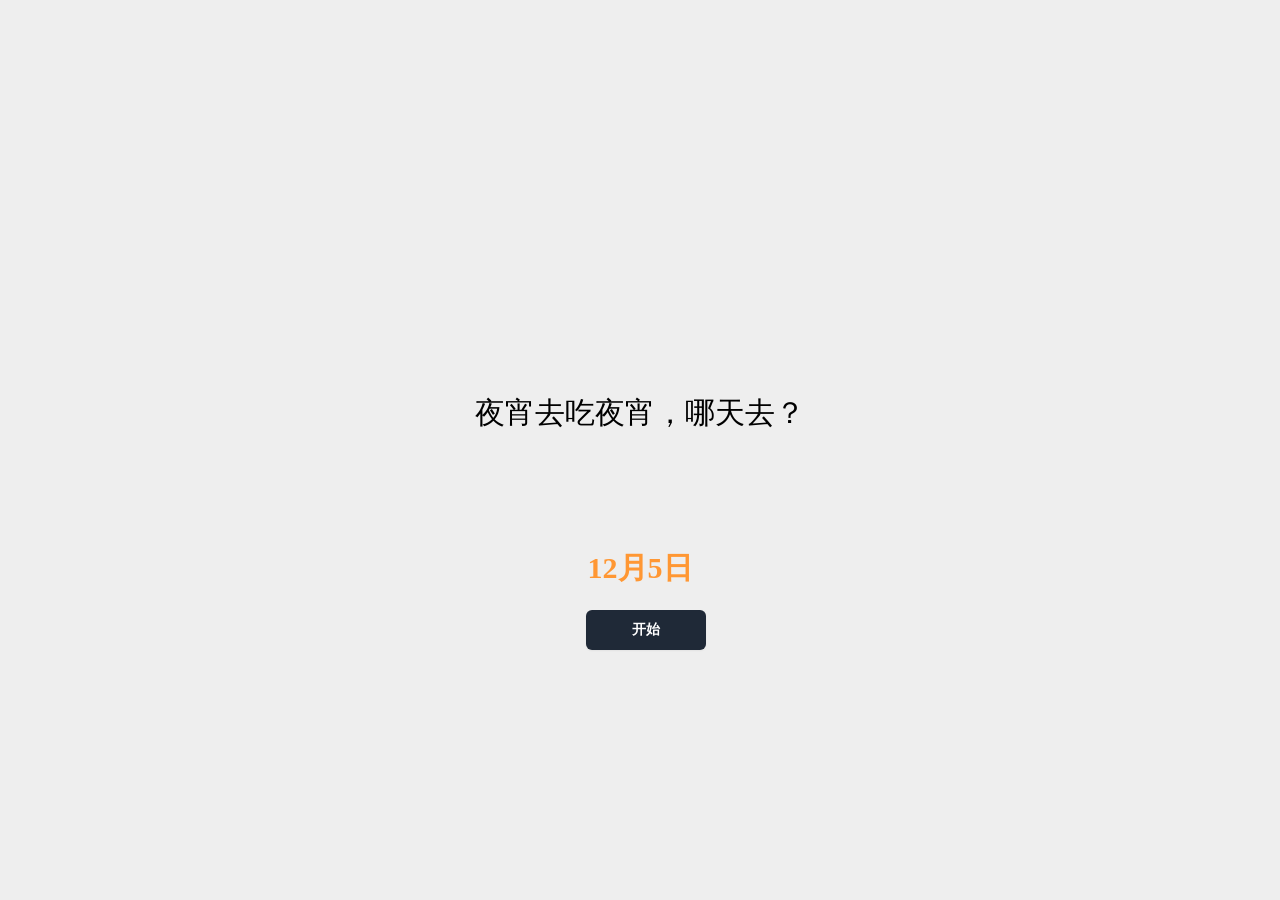
==== date.html @ 0f08e462 "Add files via upload" ====
<!DOCTYPE html>
<html lang="zh-Hans">
<head>
<meta charset="UTF-8">
<title>选择夜宵日期</title>
<meta name="viewport" content="width=device-width">
<link rel="stylesheet" href="./output.css">
</head>
<body>
<div id="wrapper">
  <h1 id="headerPrefix"></h1>
  <h1>
    <br>
    <b style="color: #ff9733" id="what"></b>
  </h1>
  <input type="button" class="inline-flex w-full justify-center rounded-md bg-gray-800 px-3 py-2 text-sm font-semibold text-white shadow-sm hover:bg-gray-600 sm:ml-3 sm:w-auto" value="开始" id="start">
  <input type="button" class="inline-flex w-full justify-center rounded-md bg-gray-800 px-3 py-2 text-sm font-semibold text-white shadow-sm hover:bg-gray-600 sm:ml-3 sm:w-auto" value="停止" id="stop" style="display: none">
  <input type="button" class="inline-flex w-full justify-center rounded-md bg-gray-800 px-3 py-2 text-sm font-semibold text-white shadow-sm hover:bg-gray-600 sm:ml-3 sm:w-auto" value="不行，换一个" id="next" style="display: none">
  <input type="button" class="inline-flex w-full justify-center rounded-md bg-gray-800 px-3 py-2 text-sm font-semibold text-white shadow-sm hover:bg-gray-600 sm:ml-3 sm:w-auto" value="可以，就这个" id="confirm" style="display: none">
</div>
<script src="./jquery-3.6.1.min.js"></script>
<script>
$(function() {
  const urlParams = new URLSearchParams(window.location.search);
  const selectedFood = urlParams.get('food') || '夜宵';
  $('#headerPrefix').html(`夜宵去吃${selectedFood}，哪天去？<br><br>`);

  function getDates() {
    const today = new Date();
    const dates = [];
    for (let i = 0; i < 5; i++) {
      const d = new Date(today);
      d.setDate(today.getDate() + i);
      const month = d.getMonth() + 1;
      const day = d.getDate();
      dates.push(`${month}月${day}日`);
    }
    return dates;
  }

  let datesList = getDates();
  let currentDate = datesList[0];
  let timer = null;

  function randomDate() {
    const r = Math.floor(Math.random() * datesList.length);
    return datesList[r];
  }

  function showFloatingDate(date) {
    const rTop = Math.ceil(Math.random() * $(document).height());
    const rLeft = Math.ceil(Math.random() * ($(document).width() - 50));
    const rSize = Math.ceil(Math.random() * (37 - 14) + 14);
    $("<span class='temp'></span>")
      .html(date)
      .hide()
      .css({
        top: rTop,
        left: rLeft,
        color: "rgba(0,0,0,." + Math.random() + ")",
        fontSize: rSize + "px",
        position: "absolute",
        zIndex: 9999
      })
      .appendTo("body")
      .fadeIn("slow", function() {
        $(this).fadeOut("slow", function() {
          $(this).remove();
        });
      });
  }

  function updateDisplay(date, withFloat) {
    $("#what").html(date);
    if (withFloat !== false) {
      showFloatingDate(date);
    }
  }

  function startSpinning() {
    if (timer) clearInterval(timer);
    timer = setInterval(function() {
      const newDate = randomDate();
      currentDate = newDate;
      updateDisplay(newDate, true);
    }, 50);
    $("#start").hide();
    $("#stop").show();
    $("#next, #confirm").hide();
  }

  function stopSpinningAndShowButtons() {
    if (timer) {
      clearInterval(timer);
      timer = null;
    }
    $("#stop").hide();
    $("#next").show();
    $("#confirm").show();
  }

  function restartSpinning() {
    if (timer) {
      clearInterval(timer);
      timer = null;
    }
    currentDate = randomDate();
    updateDisplay(currentDate, true);
    timer = setInterval(function() {
      const newDate = randomDate();
      currentDate = newDate;
      updateDisplay(newDate, true);
    }, 50);
    $("#next, #confirm").hide();
    $("#stop").show();
  }

  $("#start").click(function() {
    datesList = getDates();
    currentDate = datesList[0];
    startSpinning();
  });

  $("#stop").click(function() {
    stopSpinningAndShowButtons();
  });

  $("#next").click(function() {
    restartSpinning();
  });

  $("#confirm").click(function() {
    if (timer) clearInterval(timer);
    alert(`这天去吃：${currentDate}`);
  });

  updateDisplay(currentDate, false);
});
</script>
</body>
</html>
---- output.css ----
/*
! tailwindcss v3.2.7 | MIT License | https://tailwindcss.com
*/

/*
1. Prevent padding and border from affecting element width. (https://github.com/mozdevs/cssremedy/issues/4)
2. Allow adding a border to an element by just adding a border-width. (https://github.com/tailwindcss/tailwindcss/pull/116)
*/

*,
::before,
::after {
  box-sizing: border-box;
  /* 1 */
  border-width: 0;
  /* 2 */
  border-style: solid;
  /* 2 */
  border-color: #e5e7eb;
  /* 2 */
}

::before,
::after {
  --tw-content: '';
}

/*
1. Use a consistent sensible line-height in all browsers.
2. Prevent adjustments of font size after orientation changes in iOS.
3. Use a more readable tab size.
4. Use the user's configured `sans` font-family by default.
5. Use the user's configured `sans` font-feature-settings by default.
*/

html {
  line-height: 1.5;
  /* 1 */
  -webkit-text-size-adjust: 100%;
  /* 2 */
  -moz-tab-size: 4;
  /* 3 */
  -o-tab-size: 4;
     tab-size: 4;
  /* 3 */
  font-family: ui-sans-serif, system-ui, -apple-system, BlinkMacSystemFont, "Segoe UI", Roboto, "Helvetica Neue", Arial, "Noto Sans", sans-serif, "Apple Color Emoji", "Segoe UI Emoji", "Segoe UI Symbol", "Noto Color Emoji";
  /* 4 */
  font-feature-settings: normal;
  /* 5 */
}

/*
1. Remove the margin in all browsers.
2. Inherit line-height from `html` so users can set them as a class directly on the `html` element.
*/

body {
  margin: 0;
  /* 1 */
  line-height: inherit;
  /* 2 */
}

/*
1. Add the correct height in Firefox.
2. Correct the inheritance of border color in Firefox. (https://bugzilla.mozilla.org/show_bug.cgi?id=190655)
3. Ensure horizontal rules are visible by default.
*/

hr {
  height: 0;
  /* 1 */
  color: inherit;
  /* 2 */
  border-top-width: 1px;
  /* 3 */
}

/*
Add the correct text decoration in Chrome, Edge, and Safari.
*/

abbr:where([title]) {
  -webkit-text-decoration: underline dotted;
          text-decoration: underline dotted;
}

/*
Remove the default font size and weight for headings.
*/

h1,
h2,
h3,
h4,
h5,
h6 {
  font-size: inherit;
  font-weight: inherit;
}

/*
Reset links to optimize for opt-in styling instead of opt-out.
*/

a {
  color: inherit;
  text-decoration: inherit;
}

/*
Add the correct font weight in Edge and Safari.
*/

b,
strong {
  font-weight: bolder;
}

/*
1. Use the user's configured `mono` font family by default.
2. Correct the odd `em` font sizing in all browsers.
*/

code,
kbd,
samp,
pre {
  font-family: ui-monospace, SFMono-Regular, Menlo, Monaco, Consolas, "Liberation Mono", "Courier New", monospace;
  /* 1 */
  font-size: 1em;
  /* 2 */
}

/*
Add the correct font size in all browsers.
*/

small {
  font-size: 80%;
}

/*
Prevent `sub` and `sup` elements from affecting the line height in all browsers.
*/

sub,
sup {
  font-size: 75%;
  line-height: 0;
  position: relative;
  vertical-align: baseline;
}

sub {
  bottom: -0.25em;
}

sup {
  top: -0.5em;
}

/*
1. Remove text indentation from table contents in Chrome and Safari. (https://bugs.chromium.org/p/chromium/issues/detail?id=999088, https://bugs.webkit.org/show_bug.cgi?id=201297)
2. Correct table border color inheritance in all Chrome and Safari. (https://bugs.chromium.org/p/chromium/issues/detail?id=935729, https://bugs.webkit.org/show_bug.cgi?id=195016)
3. Remove gaps between table borders by default.
*/

table {
  text-indent: 0;
  /* 1 */
  border-color: inherit;
  /* 2 */
  border-collapse: collapse;
  /* 3 */
}

/*
1. Change the font styles in all browsers.
2. Remove the margin in Firefox and Safari.
3. Remove default padding in all browsers.
*/

button,
input,
optgroup,
select,
textarea {
  font-family: inherit;
  /* 1 */
  font-size: 100%;
  /* 1 */
  font-weight: inherit;
  /* 1 */
  line-height: inherit;
  /* 1 */
  color: inherit;
  /* 1 */
  margin: 0;
  /* 2 */
  padding: 0;
  /* 3 */
}

/*
Remove the inheritance of text transform in Edge and Firefox.
*/

button,
select {
  text-transform: none;
}

/*
1. Correct the inability to style clickable types in iOS and Safari.
2. Remove default button styles.
*/

button,
[type='button'],
[type='reset'],
[type='submit'] {
  -webkit-appearance: button;
  /* 1 */
  background-color: transparent;
  /* 2 */
  background-image: none;
  /* 2 */
}

/*
Use the modern Firefox focus style for all focusable elements.
*/

:-moz-focusring {
  outline: auto;
}

/*
Remove the additional `:invalid` styles in Firefox. (https://github.com/mozilla/gecko-dev/blob/2f9eacd9d3d995c937b4251a5557d95d494c9be1/layout/style/res/forms.css#L728-L737)
*/

:-moz-ui-invalid {
  box-shadow: none;
}

/*
Add the correct vertical alignment in Chrome and Firefox.
*/

progress {
  vertical-align: baseline;
}

/*
Correct the cursor style of increment and decrement buttons in Safari.
*/

::-webkit-inner-spin-button,
::-webkit-outer-spin-button {
  height: auto;
}

/*
1. Correct the odd appearance in Chrome and Safari.
2. Correct the outline style in Safari.
*/

[type='search'] {
  -webkit-appearance: textfield;
  /* 1 */
  outline-offset: -2px;
  /* 2 */
}

/*
Remove the inner padding in Chrome and Safari on macOS.
*/

::-webkit-search-decoration {
  -webkit-appearance: none;
}

/*
1. Correct the inability to style clickable types in iOS and Safari.
2. Change font properties to `inherit` in Safari.
*/

::-webkit-file-upload-button {
  -webkit-appearance: button;
  /* 1 */
  font: inherit;
  /* 2 */
}

/*
Add the correct display in Chrome and Safari.
*/

summary {
  display: list-item;
}

/*
Removes the default spacing and border for appropriate elements.
*/

blockquote,
dl,
dd,
h1,
h2,
h3,
h4,
h5,
h6,
hr,
figure,
p,
pre {
  margin: 0;
}

fieldset {
  margin: 0;
  padding: 0;
}

legend {
  padding: 0;
}

ol,
ul,
menu {
  list-style: none;
  margin: 0;
  padding: 0;
}

/*
Prevent resizing textareas horizontally by default.
*/

textarea {
  resize: vertical;
}

/*
1. Reset the default placeholder opacity in Firefox. (https://github.com/tailwindlabs/tailwindcss/issues/3300)
2. Set the default placeholder color to the user's configured gray 400 color.
*/

input::-moz-placeholder, textarea::-moz-placeholder {
  opacity: 1;
  /* 1 */
  color: #9ca3af;
  /* 2 */
}

input::placeholder,
textarea::placeholder {
  opacity: 1;
  /* 1 */
  color: #9ca3af;
  /* 2 */
}

/*
Set the default cursor for buttons.
*/

button,
[role="button"] {
  cursor: pointer;
}

/*
Make sure disabled buttons don't get the pointer cursor.
*/

:disabled {
  cursor: default;
}

/*
1. Make replaced elements `display: block` by default. (https://github.com/mozdevs/cssremedy/issues/14)
2. Add `vertical-align: middle` to align replaced elements more sensibly by default. (https://github.com/jensimmons/cssremedy/issues/14#issuecomment-634934210)
   This can trigger a poorly considered lint error in some tools but is included by design.
*/

img,
svg,
video,
canvas,
audio,
iframe,
embed,
object {
  display: block;
  /* 1 */
  vertical-align: middle;
  /* 2 */
}

/*
Constrain images and videos to the parent width and preserve their intrinsic aspect ratio. (https://github.com/mozdevs/cssremedy/issues/14)
*/

img,
video {
  max-width: 100%;
  height: auto;
}

/* Make elements with the HTML hidden attribute stay hidden by default */

[hidden] {
  display: none;
}

*, ::before, ::after {
  --tw-border-spacing-x: 0;
  --tw-border-spacing-y: 0;
  --tw-translate-x: 0;
  --tw-translate-y: 0;
  --tw-rotate: 0;
  --tw-skew-x: 0;
  --tw-skew-y: 0;
  --tw-scale-x: 1;
  --tw-scale-y: 1;
  --tw-pan-x:  ;
  --tw-pan-y:  ;
  --tw-pinch-zoom:  ;
  --tw-scroll-snap-strictness: proximity;
  --tw-ordinal:  ;
  --tw-slashed-zero:  ;
  --tw-numeric-figure:  ;
  --tw-numeric-spacing:  ;
  --tw-numeric-fraction:  ;
  --tw-ring-inset:  ;
  --tw-ring-offset-width: 0px;
  --tw-ring-offset-color: #fff;
  --tw-ring-color: rgb(59 130 246 / 0.5);
  --tw-ring-offset-shadow: 0 0 #0000;
  --tw-ring-shadow: 0 0 #0000;
  --tw-shadow: 0 0 #0000;
  --tw-shadow-colored: 0 0 #0000;
  --tw-blur:  ;
  --tw-brightness:  ;
  --tw-contrast:  ;
  --tw-grayscale:  ;
  --tw-hue-rotate:  ;
  --tw-invert:  ;
  --tw-saturate:  ;
  --tw-sepia:  ;
  --tw-drop-shadow:  ;
  --tw-backdrop-blur:  ;
  --tw-backdrop-brightness:  ;
  --tw-backdrop-contrast:  ;
  --tw-backdrop-grayscale:  ;
  --tw-backdrop-hue-rotate:  ;
  --tw-backdrop-invert:  ;
  --tw-backdrop-opacity:  ;
  --tw-backdrop-saturate:  ;
  --tw-backdrop-sepia:  ;
}

::backdrop {
  --tw-border-spacing-x: 0;
  --tw-border-spacing-y: 0;
  --tw-translate-x: 0;
  --tw-translate-y: 0;
  --tw-rotate: 0;
  --tw-skew-x: 0;
  --tw-skew-y: 0;
  --tw-scale-x: 1;
  --tw-scale-y: 1;
  --tw-pan-x:  ;
  --tw-pan-y:  ;
  --tw-pinch-zoom:  ;
  --tw-scroll-snap-strictness: proximity;
  --tw-ordinal:  ;
  --tw-slashed-zero:  ;
  --tw-numeric-figure:  ;
  --tw-numeric-spacing:  ;
  --tw-numeric-fraction:  ;
  --tw-ring-inset:  ;
  --tw-ring-offset-width: 0px;
  --tw-ring-offset-color: #fff;
  --tw-ring-color: rgb(59 130 246 / 0.5);
  --tw-ring-offset-shadow: 0 0 #0000;
  --tw-ring-shadow: 0 0 #0000;
  --tw-shadow: 0 0 #0000;
  --tw-shadow-colored: 0 0 #0000;
  --tw-blur:  ;
  --tw-brightness:  ;
  --tw-contrast:  ;
  --tw-grayscale:  ;
  --tw-hue-rotate:  ;
  --tw-invert:  ;
  --tw-saturate:  ;
  --tw-sepia:  ;
  --tw-drop-shadow:  ;
  --tw-backdrop-blur:  ;
  --tw-backdrop-brightness:  ;
  --tw-backdrop-contrast:  ;
  --tw-backdrop-grayscale:  ;
  --tw-backdrop-hue-rotate:  ;
  --tw-backdrop-invert:  ;
  --tw-backdrop-opacity:  ;
  --tw-backdrop-saturate:  ;
  --tw-backdrop-sepia:  ;
}

.fixed {
  position: fixed;
}

.inset-x-0 {
  left: 0px;
  right: 0px;
}

.bottom-0 {
  bottom: 0px;
}

.order-2 {
  order: 2;
}

.order-3 {
  order: 3;
}

.mx-auto {
  margin-left: auto;
  margin-right: auto;
}

.-mr-1 {
  margin-right: -0.25rem;
}

.ml-3 {
  margin-left: 0.75rem;
}

.mr-1 {
  margin-right: 0.25rem;
}

.mt-2 {
  margin-top: 0.5rem;
}

.flex {
  display: flex;
}

.inline-flex {
  display: inline-flex;
}

.hidden {
  display: none;
}

.h-6 {
  height: 1.5rem;
}

.w-full {
  width: 100%;
}

.w-0 {
  width: 0px;
}

.w-6 {
  width: 1.5rem;
}

.max-w-screen-xl {
  max-width: 1280px;
}

.flex-1 {
  flex: 1 1 0%;
}

.flex-shrink-0 {
  flex-shrink: 0;
}

.translate-y-0 {
  --tw-translate-y: 0px;
  transform: translate(var(--tw-translate-x), var(--tw-translate-y)) rotate(var(--tw-rotate)) skewX(var(--tw-skew-x)) skewY(var(--tw-skew-y)) scaleX(var(--tw-scale-x)) scaleY(var(--tw-scale-y));
}

.translate-y-2 {
  --tw-translate-y: 0.5rem;
  transform: translate(var(--tw-translate-x), var(--tw-translate-y)) rotate(var(--tw-rotate)) skewX(var(--tw-skew-x)) skewY(var(--tw-skew-y)) scaleX(var(--tw-scale-x)) scaleY(var(--tw-scale-y));
}

.scale-100 {
  --tw-scale-x: 1;
  --tw-scale-y: 1;
  transform: translate(var(--tw-translate-x), var(--tw-translate-y)) rotate(var(--tw-rotate)) skewX(var(--tw-skew-x)) skewY(var(--tw-skew-y)) scaleX(var(--tw-scale-x)) scaleY(var(--tw-scale-y));
}

.scale-95 {
  --tw-scale-x: .95;
  --tw-scale-y: .95;
  transform: translate(var(--tw-translate-x), var(--tw-translate-y)) rotate(var(--tw-rotate)) skewX(var(--tw-skew-x)) skewY(var(--tw-skew-y)) scaleX(var(--tw-scale-x)) scaleY(var(--tw-scale-y));
}

.transform {
  transform: translate(var(--tw-translate-x), var(--tw-translate-y)) rotate(var(--tw-rotate)) skewX(var(--tw-skew-x)) skewY(var(--tw-skew-y)) scaleX(var(--tw-scale-x)) scaleY(var(--tw-scale-y));
}

.flex-wrap {
  flex-wrap: wrap;
}

.items-center {
  align-items: center;
}

.justify-center {
  justify-content: center;
}

.justify-between {
  justify-content: space-between;
}

.truncate {
  overflow: hidden;
  text-overflow: ellipsis;
  white-space: nowrap;
}

.rounded-md {
  border-radius: 0.375rem;
}

.rounded-lg {
  border-radius: 0.5rem;
}

.border {
  border-width: 1px;
}

.border-transparent {
  border-color: transparent;
}

.bg-gray-800 {
  --tw-bg-opacity: 1;
  background-color: rgb(31 41 55 / var(--tw-bg-opacity));
}

.bg-gray-900 {
  --tw-bg-opacity: 1;
  background-color: rgb(17 24 39 / var(--tw-bg-opacity));
}

.bg-white {
  --tw-bg-opacity: 1;
  background-color: rgb(255 255 255 / var(--tw-bg-opacity));
}

.p-2 {
  padding: 0.5rem;
}

.px-3 {
  padding-left: 0.75rem;
  padding-right: 0.75rem;
}

.py-2 {
  padding-top: 0.5rem;
  padding-bottom: 0.5rem;
}

.px-2 {
  padding-left: 0.5rem;
  padding-right: 0.5rem;
}

.px-4 {
  padding-left: 1rem;
  padding-right: 1rem;
}

.pb-2 {
  padding-bottom: 0.5rem;
}

.text-sm {
  font-size: 0.875rem;
  line-height: 1.25rem;
}

.font-semibold {
  font-weight: 600;
}

.font-medium {
  font-weight: 500;
}

.leading-5 {
  line-height: 1.25rem;
}

.text-white {
  --tw-text-opacity: 1;
  color: rgb(255 255 255 / var(--tw-text-opacity));
}

.text-gray-400 {
  --tw-text-opacity: 1;
  color: rgb(156 163 175 / var(--tw-text-opacity));
}

.text-gray-900 {
  --tw-text-opacity: 1;
  color: rgb(17 24 39 / var(--tw-text-opacity));
}

.opacity-0 {
  opacity: 0;
}

.opacity-100 {
  opacity: 1;
}

.shadow-sm {
  --tw-shadow: 0 1px 2px 0 rgb(0 0 0 / 0.05);
  --tw-shadow-colored: 0 1px 2px 0 var(--tw-shadow-color);
  box-shadow: var(--tw-ring-offset-shadow, 0 0 #0000), var(--tw-ring-shadow, 0 0 #0000), var(--tw-shadow);
}

.shadow-lg {
  --tw-shadow: 0 10px 15px -3px rgb(0 0 0 / 0.1), 0 4px 6px -4px rgb(0 0 0 / 0.1);
  --tw-shadow-colored: 0 10px 15px -3px var(--tw-shadow-color), 0 4px 6px -4px var(--tw-shadow-color);
  box-shadow: var(--tw-ring-offset-shadow, 0 0 #0000), var(--tw-ring-shadow, 0 0 #0000), var(--tw-shadow);
}

.transition {
  transition-property: color, background-color, border-color, text-decoration-color, fill, stroke, opacity, box-shadow, transform, filter, -webkit-backdrop-filter;
  transition-property: color, background-color, border-color, text-decoration-color, fill, stroke, opacity, box-shadow, transform, filter, backdrop-filter;
  transition-property: color, background-color, border-color, text-decoration-color, fill, stroke, opacity, box-shadow, transform, filter, backdrop-filter, -webkit-backdrop-filter;
  transition-timing-function: cubic-bezier(0.4, 0, 0.2, 1);
  transition-duration: 150ms;
}

.duration-300 {
  transition-duration: 300ms;
}

.duration-500 {
  transition-duration: 500ms;
}

.ease-in {
  transition-timing-function: cubic-bezier(0.4, 0, 1, 1);
}

.ease-out {
  transition-timing-function: cubic-bezier(0, 0, 0.2, 1);
}

html {
  overflow: hidden;
  height: 100%;
}

body {
  position: relative;
  overflow: hidden;
  margin: 0;
  padding: 0;
  width: 100%;
  height: 100%;
  background: #eee;
  font-family: "微软雅黑";
}

#wrapper {
  position: absolute;
  top: 50%;
  left: 50%;
  margin-top: -60px;
  margin-left: -250px;
  width: 500px;
  height: 120px;
  text-align: center;
}

#wrapper h1 {
  margin: 0 0 20px;
  padding: 0;
  font-weight: 300;
  font-size: 30px;
}

#wrapper h1 b {
  font-weight: 700;
}

#start {
  width: 120px;
  height: 40px;
  +margin-left: 260px;
  vertical-align: middle;
  font-family: "微软雅黑";
  cursor: pointer;
}

#stop {
  display: none;
  width: 120px;
  height: 40px;
  vertical-align: middle;
  font-family: "微软雅黑";
  cursor: pointer;
}

#cfg {
  color: #666;
  text-shadow: 1px 1px 1px #eee;
  font-size: 12px;
  cursor: pointer;
}

.temp {
  position: absolute;
  z-index: -1;
  color: #777;
}

#popbox {
  position: absolute;
  top: 50%;
  left: 50%;
  margin-top: -140px;
  margin-left: -210px;
  padding: 0 10px;
  width: 400px;
  height: 280px;
  border-radius: 7px;
  background: #fff;
  box-shadow: 0 0 22px #333, inset 0 -3px 7px #ddd;
  +border: 1px solid #666;
}

#ok {
  float: right;
  margin: -3px 0 0;
  color: #666;
  cursor: pointer;
  width: 50px;
  height: 22px;
}

.hover\:bg-gray-600:hover {
  --tw-bg-opacity: 1;
  background-color: rgb(75 85 99 / var(--tw-bg-opacity));
}

.hover\:bg-gray-800:hover {
  --tw-bg-opacity: 1;
  background-color: rgb(31 41 55 / var(--tw-bg-opacity));
}

.hover\:text-gray-800:hover {
  --tw-text-opacity: 1;
  color: rgb(31 41 55 / var(--tw-text-opacity));
}

.focus\:bg-gray-800:focus {
  --tw-bg-opacity: 1;
  background-color: rgb(31 41 55 / var(--tw-bg-opacity));
}

.focus\:underline:focus {
  text-decoration-line: underline;
}

.focus\:outline-none:focus {
  outline: 2px solid transparent;
  outline-offset: 2px;
}

@media (min-width: 640px) {
  .sm\:order-2 {
    order: 2;
  }

  .sm\:order-3 {
    order: 3;
  }

  .sm\:ml-3 {
    margin-left: 0.75rem;
  }

  .sm\:ml-2 {
    margin-left: 0.5rem;
  }

  .sm\:mt-0 {
    margin-top: 0px;
  }

  .sm\:w-auto {
    width: auto;
  }

  .sm\:p-3 {
    padding: 0.75rem;
  }

  .sm\:px-4 {
    padding-left: 1rem;
    padding-right: 1rem;
  }

  .sm\:pb-5 {
    padding-bottom: 1.25rem;
  }
}

@media (min-width: 1024px) {
  .lg\:inline {
    display: inline;
  }

  .lg\:hidden {
    display: none;
  }
}

@media (min-width: 1280px) {
  .xl\:inline {
    display: inline;
  }

  .xl\:hidden {
    display: none;
  }
}
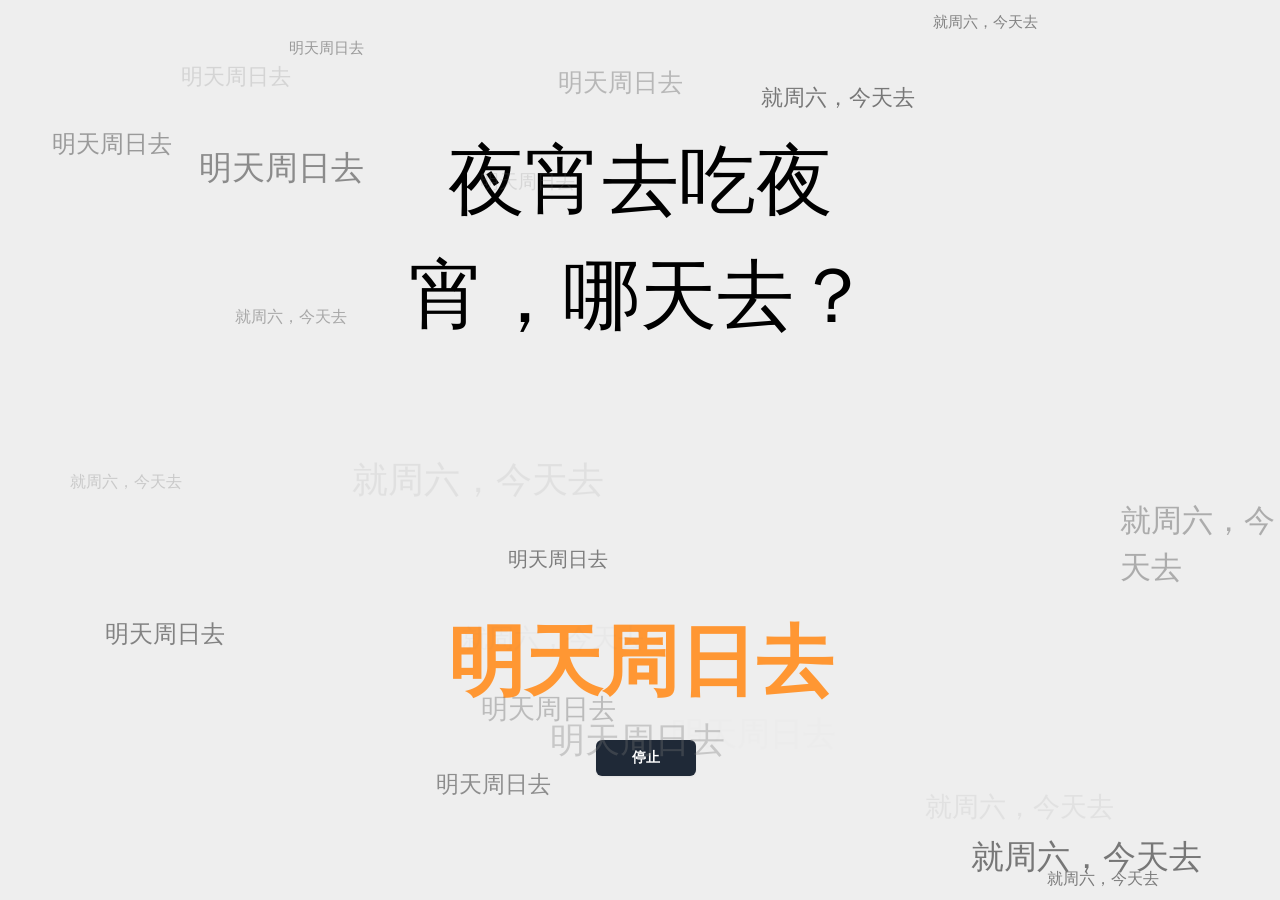
==== commit d581b9a4: "Add files via upload" ====
--- a/date.html
+++ b/date.html
@@ -15,7 +15,7 @@
   </h1>
   <input type="button" class="inline-flex w-full justify-center rounded-md bg-gray-800 px-3 py-2 text-sm font-semibold text-white shadow-sm hover:bg-gray-600 sm:ml-3 sm:w-auto" value="开始" id="start">
   <input type="button" class="inline-flex w-full justify-center rounded-md bg-gray-800 px-3 py-2 text-sm font-semibold text-white shadow-sm hover:bg-gray-600 sm:ml-3 sm:w-auto" value="停止" id="stop" style="display: none">
-  <input type="button" class="inline-flex w-full justify-center rounded-md bg-gray-800 px-3 py-2 text-sm font-semibold text-white shadow-sm hover:bg-gray-600 sm:ml-3 sm:w-auto" value="不行，换一个" id="next" style="display: none">
+  <input type="button" class="inline-flex w-full justify-center rounded-md bg-gray-800 px-3 py-2 text-sm font-semibold text-white shadow-sm hover:bg-gray-600 sm:ml-3 sm:w-auto" value="不行，换一天" id="next" style="display: none">
   <input type="button" class="inline-flex w-full justify-center rounded-md bg-gray-800 px-3 py-2 text-sm font-semibold text-white shadow-sm hover:bg-gray-600 sm:ml-3 sm:w-auto" value="可以，就这个" id="confirm" style="display: none">
 </div>
 <script src="./jquery-3.6.1.min.js"></script>
@@ -25,26 +25,36 @@
   const selectedFood = urlParams.get('food') || '夜宵';
   $('#headerPrefix').html(`夜宵去吃${selectedFood}，哪天去？<br><br>`);
 
-  function getDates() {
+  let timer = null;
+  let currentDateObj = null;
+  let changeCount = 0;
+  let isSpinning = false;
+
+  function getDatesToSunday() {
     const today = new Date();
+    const dayOfWeek = today.getDay();
+    let endDay = 7;
+    if (dayOfWeek === 0) endDay = 0;
     const dates = [];
-    for (let i = 0; i < 5; i++) {
+    for (let i = 0; i <= endDay - dayOfWeek; i++) {
       const d = new Date(today);
       d.setDate(today.getDate() + i);
-      const month = d.getMonth() + 1;
-      const day = d.getDate();
-      dates.push(`${month}月${day}日`);
+      dates.push(d);
     }
     return dates;
   }
 
-  let datesList = getDates();
-  let currentDate = datesList[0];
-  let timer = null;
-
-  function randomDate() {
-    const r = Math.floor(Math.random() * datesList.length);
-    return datesList[r];
+  function formatDateText(date) {
+    const weekdays = ['周日', '周一', '周二', '周三', '周四', '周五', '周六'];
+    const weekday = weekdays[date.getDay()];
+    const today = new Date();
+    today.setHours(0,0,0,0);
+    const diffDays = Math.floor((date - today) / (1000 * 60 * 60 * 24));
+    if (diffDays === 0) return `就${weekday}，今天去`;
+    if (diffDays === 1) return `明天${weekday}去`;
+    if (diffDays === 2) return `后天${weekday}去`;
+    if (date.getDay() === 0) return `周日也可以`;
+    return `还是${weekday}去`;
   }
 
   function showFloatingDate(date) {
@@ -52,7 +62,7 @@
     const rLeft = Math.ceil(Math.random() * ($(document).width() - 50));
     const rSize = Math.ceil(Math.random() * (37 - 14) + 14);
     $("<span class='temp'></span>")
-      .html(date)
+      .html(formatDateText(date))
       .hide()
       .css({
         top: rTop,
@@ -70,23 +80,28 @@
       });
   }
 
-  function updateDisplay(date, withFloat) {
-    $("#what").html(date);
+  function updateDisplay(dateObj, withFloat) {
+    const text = formatDateText(dateObj);
+    $("#what").html(text);
+    currentDateObj = dateObj;
     if (withFloat !== false) {
-      showFloatingDate(date);
+      showFloatingDate(dateObj);
     }
   }
 
   function startSpinning() {
     if (timer) clearInterval(timer);
+    const dateList = getDatesToSunday();
+    if (dateList.length === 0) return;
     timer = setInterval(function() {
-      const newDate = randomDate();
-      currentDate = newDate;
+      const idx = Math.floor(Math.random() * dateList.length);
+      const newDate = dateList[idx];
       updateDisplay(newDate, true);
     }, 50);
     $("#start").hide();
     $("#stop").show();
     $("#next, #confirm").hide();
+    isSpinning = true;
   }
 
   function stopSpinningAndShowButtons() {
@@ -97,27 +112,26 @@
     $("#stop").hide();
     $("#next").show();
     $("#confirm").show();
+    isSpinning = false;
   }
 
   function restartSpinning() {
-    if (timer) {
-      clearInterval(timer);
-      timer = null;
-    }
-    currentDate = randomDate();
-    updateDisplay(currentDate, true);
+    if (timer) clearInterval(timer);
+    const dateList = getDatesToSunday();
+    const idx = Math.floor(Math.random() * dateList.length);
+    const newDate = dateList[idx];
+    updateDisplay(newDate, true);
     timer = setInterval(function() {
-      const newDate = randomDate();
-      currentDate = newDate;
-      updateDisplay(newDate, true);
+      const newIdx = Math.floor(Math.random() * dateList.length);
+      const nextDate = dateList[newIdx];
+      updateDisplay(nextDate, true);
     }, 50);
     $("#next, #confirm").hide();
     $("#stop").show();
+    isSpinning = true;
   }
 
   $("#start").click(function() {
-    datesList = getDates();
-    currentDate = datesList[0];
     startSpinning();
   });
 
@@ -126,15 +140,27 @@
   });
 
   $("#next").click(function() {
-    restartSpinning();
+    if (!isSpinning) {
+      changeCount++;
+      if (changeCount > 1) {
+        alert("别换了，就今天");
+        const today = new Date();
+        updateDisplay(today, true);
+        $("#next").hide();
+        return;
+      }
+      restartSpinning();
+    }
   });
 
   $("#confirm").click(function() {
     if (timer) clearInterval(timer);
-    alert(`这天去吃：${currentDate}`);
+    alert(`这天去吃：${formatDateText(currentDateObj)}`);
+    // 可选跳转或关闭
   });
 
-  updateDisplay(currentDate, false);
+  // 自动开始滚动
+  startSpinning();
 });
 </script>
 </body>
--- a/output.css
+++ b/output.css
@@ -798,24 +798,25 @@
   position: absolute;
   top: 50%;
   left: 50%;
-  margin-top: -60px;
-  margin-left: -250px;
-  width: 500px;
-  height: 120px;
+  transform: translate(-50%, -50%);
+  width: 90%;
+  max-width: 500px;
   text-align: center;
+  padding: 20px 0;
 }
 
 #wrapper h1 {
   margin: 0 0 20px;
   padding: 0;
   font-weight: 300;
-  font-size: 30px;
+  font-size: 6vw;           /* 默认基于视口宽度缩放 */
+  word-break: break-word;   /* 自动换行 */
 }
 
 #wrapper h1 b {
   font-weight: 700;
 }
-
+/*
 #start {
   width: 120px;
   height: 40px;
@@ -833,7 +834,7 @@
   font-family: "微软雅黑";
   cursor: pointer;
 }
-
+*/
 #cfg {
   color: #666;
   text-shadow: 1px 1px 1px #eee;
@@ -843,8 +844,9 @@
 
 .temp {
   position: absolute;
-  z-index: -1;
+  z-index: 0;
   color: #777;
+  pointer-events: none;
 }
 
 #popbox {
@@ -958,3 +960,75 @@
     display: none;
   }
 }
+
+/* 确保按钮拥有较高层级，显示在浮动文字上方 */
+#start, #stop, #next, #confirm, #easterStop {
+  position: relative;
+  z-index: 10;
+}
+/* 覆盖按钮固定宽度，使Tailwind的w-full生效，适应移动端 */
+#start, #stop, #next, #confirm, #easterStop {
+  width: auto !important;
+  min-width: 100px;
+  height: auto !important;
+  white-space: normal;
+  word-break: keep-all;
+}
+
+/* 移动端进一步优化 */
+@media (max-width: 480px) {
+  #wrapper {
+    width: 95%;
+    padding: 15px 5px;
+  }
+  #start, #stop, #next, #confirm, #easterStop {
+    min-width: 80px;
+    font-size: 14px;
+    padding: 8px 12px;
+  }
+  #wrapper h1 {
+    font-size: 8vw; /* 小屏幕稍微加大可读性 */
+  }
+}
+
+/* 确保按钮始终遮挡背景浮动文字 */
+#start, #stop, #next, #confirm, #easterStop {
+  background-color: rgb(31 41 55); /* 与 bg-gray-800 一致 */
+  position: relative;
+  z-index: 20;
+}
+/* 覆盖按钮固定宽度，使 Tailwind 的 w-full 生效，适应移动端 */
+#start, #stop, #next, #confirm, #easterStop {
+  width: auto !important;
+  min-width: 100px;
+  height: auto !important;
+  white-space: normal;
+  word-break: keep-all;
+  background-color: rgb(31 41 55);
+  position: relative;
+  z-index: 20;
+}
+
+/* 移动端进一步优化 */
+@media (max-width: 480px) {
+  #wrapper {
+    width: 95%;
+    padding: 15px 5px;
+  }
+  #start, #stop, #next, #confirm, #easterStop {
+    min-width: 80px;
+    font-size: 14px;
+    padding: 8px 12px;
+  }
+  #wrapper h1 {
+    font-size: 8vw;
+  }
+}
+
+/* 确保背景浮动文字在按钮下方 */
+.temp {
+  position: absolute;
+  z-index: 0;
+  color: #777;
+  pointer-events: none;
+}
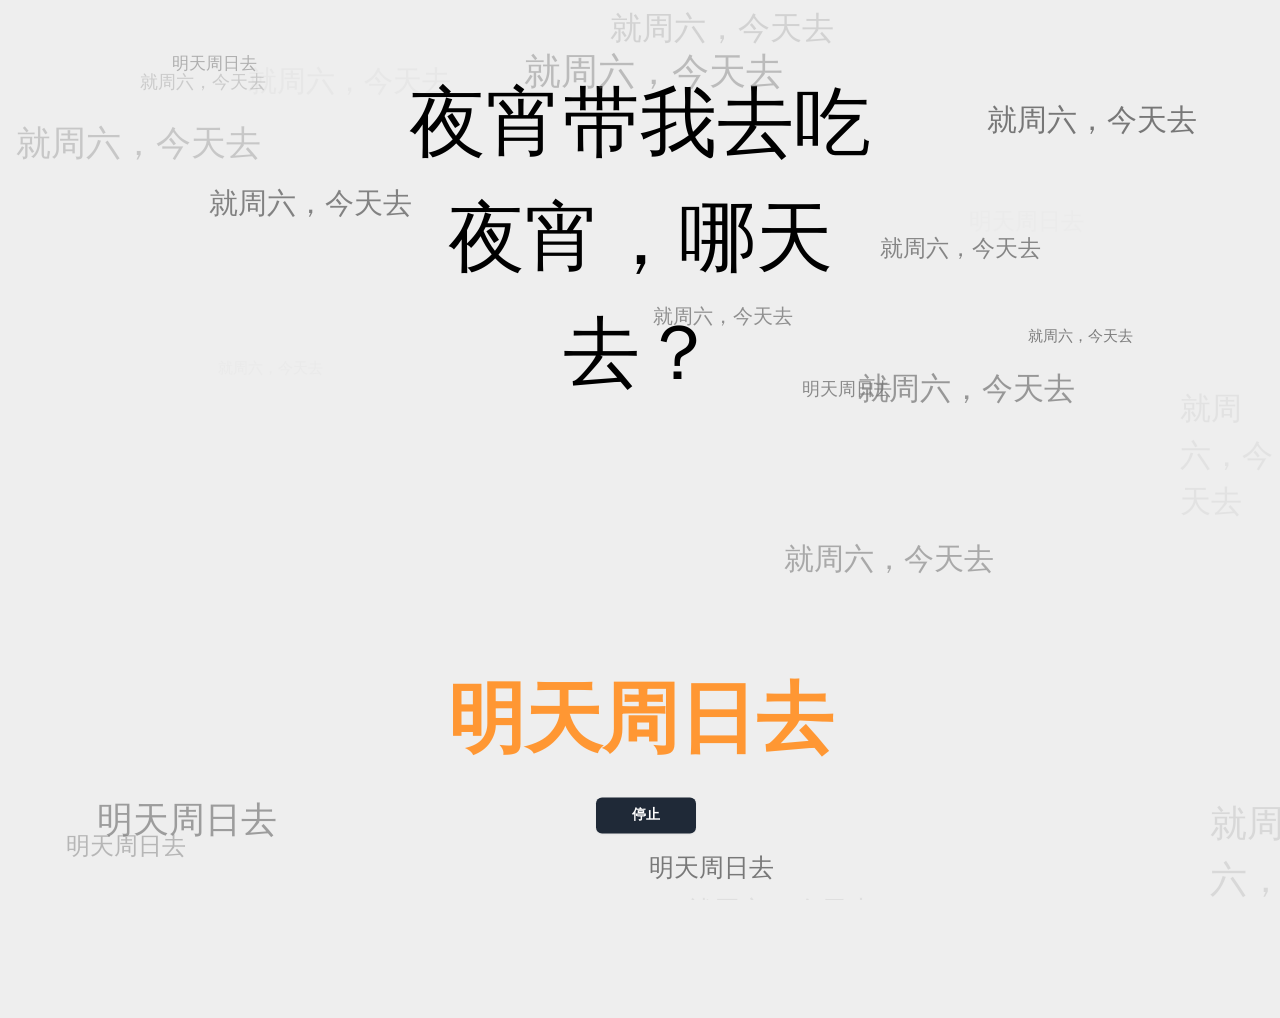
==== commit 0094c9cb: "Add files via upload" ====
--- a/date.html
+++ b/date.html
@@ -23,7 +23,7 @@
 $(function() {
   const urlParams = new URLSearchParams(window.location.search);
   const selectedFood = urlParams.get('food') || '夜宵';
-  $('#headerPrefix').html(`夜宵去吃${selectedFood}，哪天去？<br><br>`);
+  $('#headerPrefix').html(`夜宵带我去吃${selectedFood}，哪天去？<br><br>`);
 
   let timer = null;
   let currentDateObj = null;
